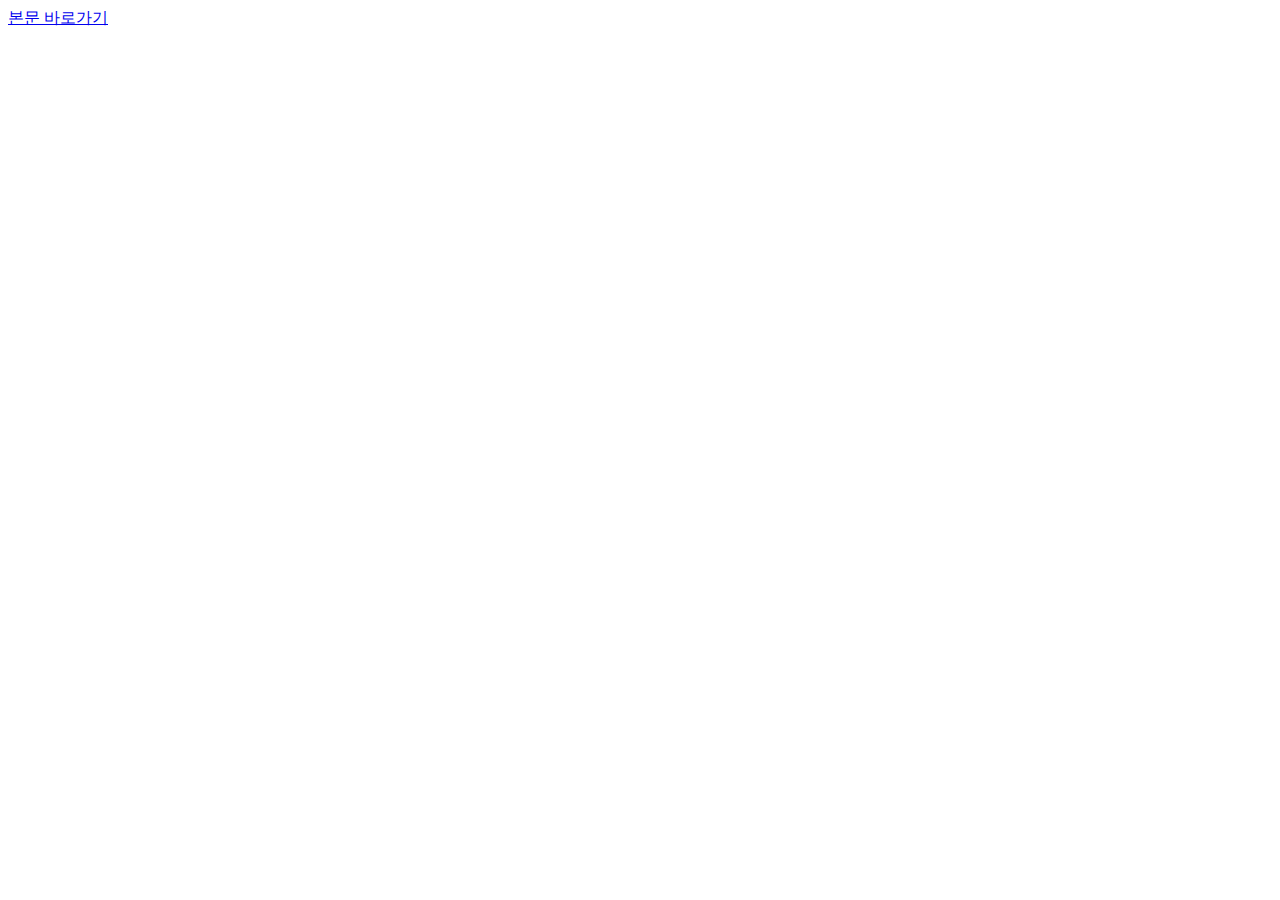
==== @html/pages/index.html @ 373b960c "파일 위치 변경" ====
<!DOCTYPE HTML>
<html lang="ko">
<head>
<meta http-equiv="Content-Type" content="text/html; charset=utf-8">
<meta http-equiv="X-UA-Compatible" content="IE=edge">
<title>Untitled Document</title>
<link rel="stylesheet" type="text/css" href="../../css/base.css">
<link rel="stylesheet" type="text/css" href="../../css/layout.css">
<link rel="stylesheet" type="text/css" href="../../css/common.css">
<link rel="stylesheet" type="text/css" href="../../css/main.css">
<script type="text/javascript" src="../../js/jquery-1.12.2.min.js"></script>
<script type="text/javascript" src="../../js/jquery.bxslider.js"></script>
<script type="text/javascript" src="../../js/common.js"></script>
</head>

<body>
<div id="wrap">
	<!-- Header -->
	<div id="accessibility"><a href="#content">본문 바로가기</a></div>
	<div id="header"></div>
	<!-- // Header -->
	<!-- Container -->
	<div id="container">
		<div id="content" class="main_wrap"></div>
	</div>
	<!-- //Container -->
	<!-- Footer -->
	<div id="footer"></div>
	<!-- //Footer -->
</div>
</body>
</html>
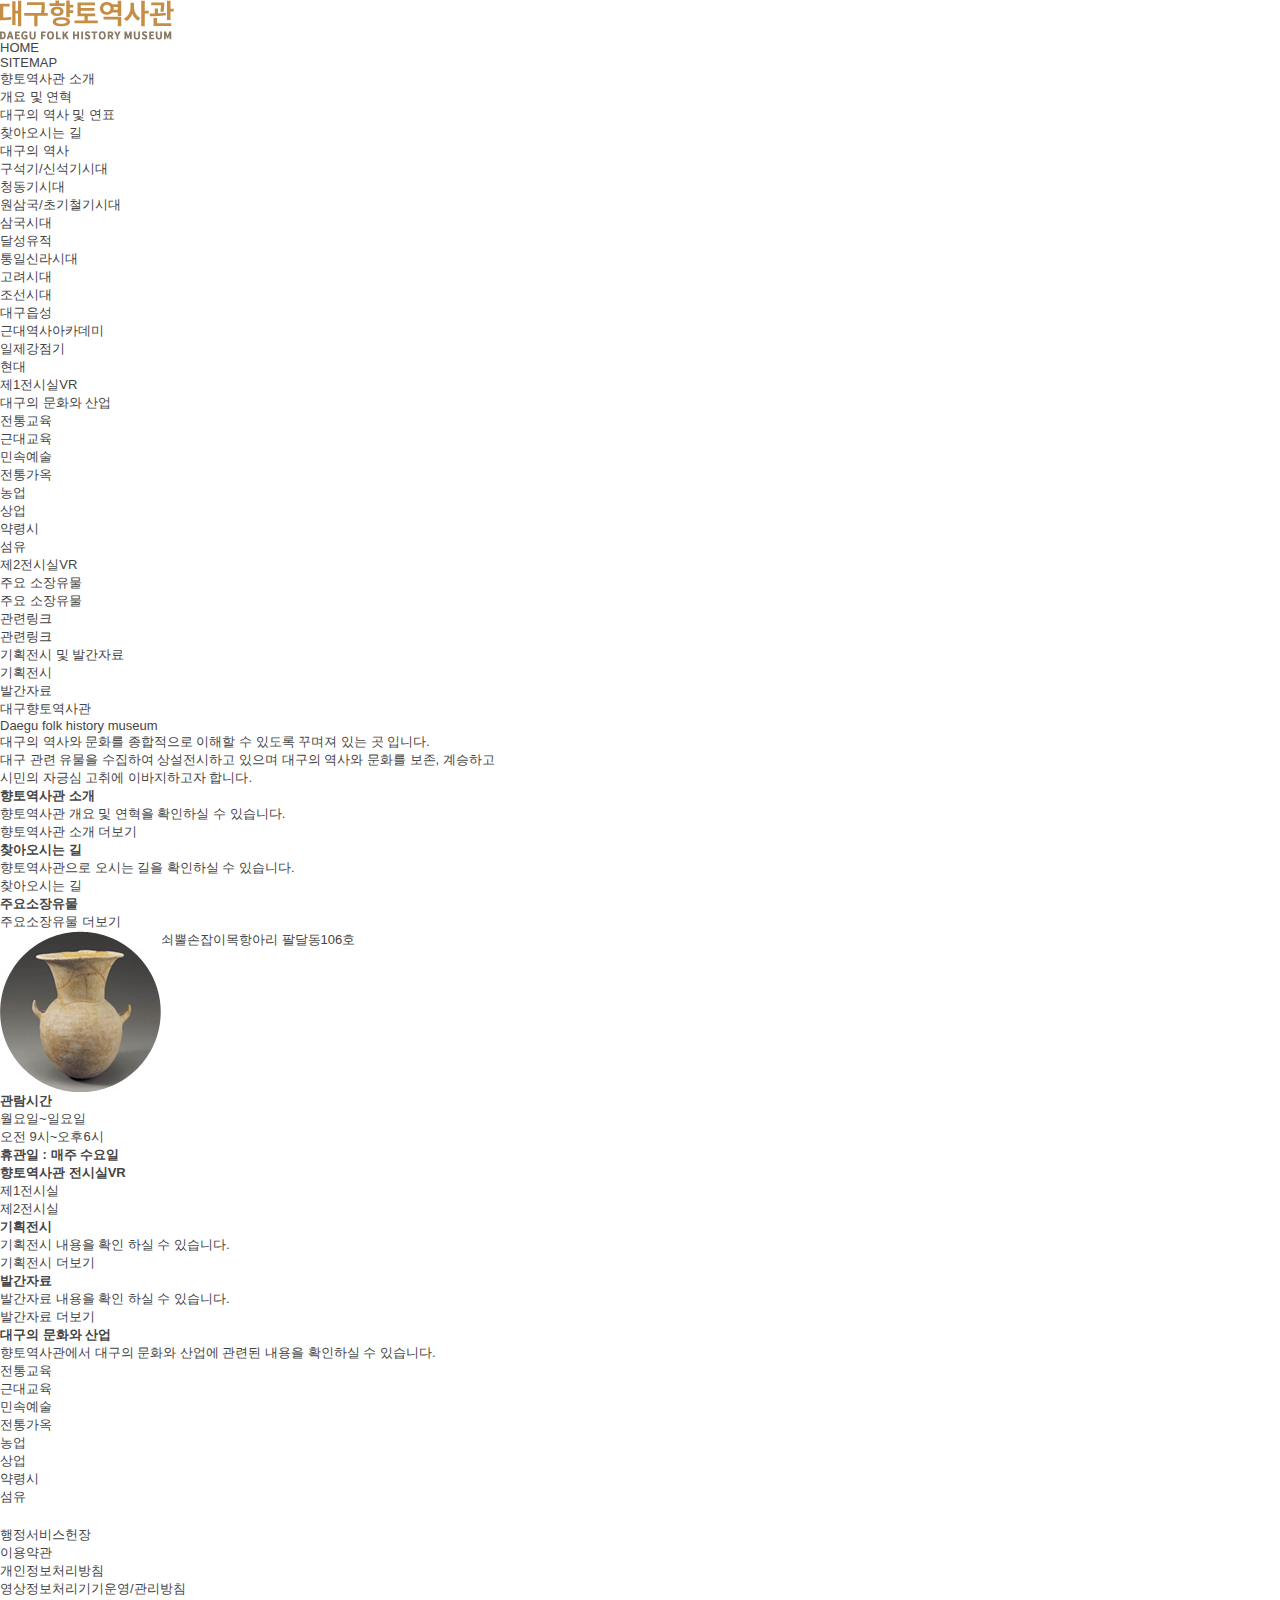
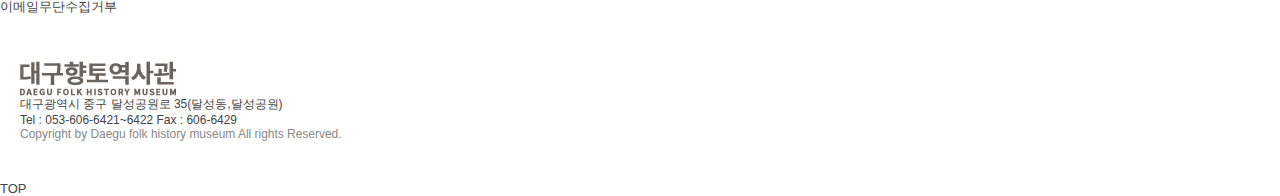
==== commit 7bdc5747: "문서타입 xhtml로 변경 메인,서브 Markup" ====
--- a/@html/pages/index.html
+++ b/@html/pages/index.html
@@ -1,32 +1,209 @@
-<!DOCTYPE HTML>
-<html lang="ko">
+<!DOCTYPE html PUBLIC "-//W3C//DTD XHTML 1.0 Transitional//EN" "http://www.w3.org/TR/xhtml1/DTD/xhtml1-transitional.dtd">
+<html xmlns="http://www.w3.org/1999/xhtml" xml:lang="ko" lang="ko">
 <head>
-<meta http-equiv="Content-Type" content="text/html; charset=utf-8">
-<meta http-equiv="X-UA-Compatible" content="IE=edge">
-<title>Untitled Document</title>
-<link rel="stylesheet" type="text/css" href="../../css/base.css">
-<link rel="stylesheet" type="text/css" href="../../css/layout.css">
-<link rel="stylesheet" type="text/css" href="../../css/common.css">
-<link rel="stylesheet" type="text/css" href="../../css/main.css">
-<script type="text/javascript" src="../../js/jquery-1.12.2.min.js"></script>
-<script type="text/javascript" src="../../js/jquery.bxslider.js"></script>
-<script type="text/javascript" src="../../js/common.js"></script>
+<meta http-equiv="Content-Type" content="text/html; charset=utf-8" />
+<meta http-equiv="X-UA-Compatible" content="IE=edge" />
+<title>대구향토역사관</title>
+<link rel="stylesheet" type="text/css" href="../css/base.css" />
+<link rel="stylesheet" type="text/css" href="../css/layout.css" />
+<link rel="stylesheet" type="text/css" href="../css/common.css" />
+<link rel="stylesheet" type="text/css" href="../css/main.css" />
+<script type="text/javascript" src="../js/jquery-1.12.2.min.js"></script>
+<script type="text/javascript" src="../js/jquery.bxslider.js"></script>
+<script type="text/javascript" src="../js/common.js"></script>
+<!--[if lt IE 9]>
+<script type="text/javascript" src="../js/html5.js"></script>
+<script type="text/javascript" src="../js/css3-mediaqueries.js"></script>
+<![endif]-->
 </head>
 
 <body>
-<div id="wrap">
+<div id="wrap"> 
 	<!-- Header -->
 	<div id="accessibility"><a href="#content">본문 바로가기</a></div>
-	<div id="header"></div>
-	<!-- // Header -->
+	<div id="header">
+		<div class="logo"><a href="#"><img src="../images/header/logo.png" alt="대구향토역사관 DAEGU FOLK HISTORY MUSEUM" /></a></div>
+		<ul class="top_area">
+			<li><a href="#">HOME</a></li>
+			<li><a href="#">SITEMAP</a></li>
+		</ul>
+		<div class="gnb_area">
+			<ul id="gnb">
+				<li><a href="#">향토역사관 소개</a>
+					<div>
+						<ul>
+							<li><a href="">개요 및 연혁</a></li>
+							<li><a href="">대구의 역사 및 연표</a></li>
+							<li><a href="">찾아오시는 길</a></li>
+						</ul>
+					</div>
+				</li>
+				<li><a href="#">대구의 역사</a>
+					<div>
+						<ul>
+							<li><a href="#"></a></li>
+							<li><a href="">구석기/신석기시대</a></li>
+							<li><a href="">청동기시대</a></li>
+							<li><a href="">원삼국/초기철기시대</a></li>
+							<li><a href="">삼국시대</a></li>
+							<li><a href="">달성유적</a></li>
+							<li><a href="">통일신라시대</a></li>
+							<li><a href="">고려시대</a></li>
+							<li><a href="">조선시대</a></li>
+							<li><a href="">대구읍성</a></li>
+							<li><a href="">근대역사아카데미</a></li>
+							<li><a href="">일제강점기</a></li>
+							<li><a href="">현대</a></li>
+							<li><a href="">제1전시실VR</a></li>
+						</ul>
+					</div>
+				</li>
+				<li><a href="#">대구의 문화와 산업</a>
+					<div>
+						<ul>
+							<li><a href="#"></a></li>
+							<li><a href="">전통교육</a></li>
+							<li><a href="">근대교육</a></li>
+							<li><a href="">민속예술</a></li>
+							<li><a href="">전통가옥</a></li>
+							<li><a href="">농업</a></li>
+							<li><a href="">상업</a></li>
+							<li><a href="">약령시</a></li>
+							<li><a href="">섬유</a></li>
+							<li><a href="">제2전시실VR</a></li>
+						</ul>
+					</div>
+				</li>
+				<li><a href="#">주요 소장유물</a>
+					<div>
+						<ul>
+							<li><a href="#">주요 소장유물</a></li>
+						</ul>
+					</div>
+				</li>
+				<li><a href="#">관련링크</a>
+					<div>
+						<ul>
+							<li><a href="#">관련링크</a></li>
+						</ul>
+					</div>
+				</li>
+				<li><a href="#">기획전시 및 발간자료</a>
+					<div>
+						<ul>
+							<li><a href="#">기획전시</a></li>
+							<li><a href="">발간자료</a></li>
+						</ul>
+					</div>
+				</li>
+			</ul>
+		</div>
+	</div>
+	<!-- // Header --> 
 	<!-- Container -->
 	<div id="container">
-		<div id="content" class="main_wrap"></div>
+		<div id="content" class="main_wrap">
+			<div class="main_top">
+				<div class="tit">
+					<p><span>대구향토역사관</span></p>
+					<p>Daegu folk history museum</p>
+				</div>
+				<p class="txt">대구의 역사와 문화를 종합적으로 이해할 수 있도록 꾸며져 있는 곳 입니다.<br />대구 관련 유물을 수집하여 상설전시하고 있으며 대구의 역사와 문화를 보존, 계승하고<br />
+시민의 자긍심 고취에 이바지하고자 합니다.</p>
+			</div>
+			<div class="section01">
+				<div class="colgroup01">
+					<div class="intro_area">
+						<h2>향토역사관 소개</h2>
+						<p>향토역사관 개요 및 연혁을 확인하실 수 있습니다.</p>
+						<p class="more"><a href="#">향토역사관 소개 더보기</a></p>
+					</div>
+					<div class="map_area">
+						<h2>찾아오시는 길</h2>
+						<p>향토역사관으로 오시는 길을 확인하실 수 있습니다.</p>
+						<p class="more"><a href="#">찾아오시는 길</a></p>
+					</div>
+				</div>
+				<div class="collection_area">
+					<h2>주요소장유물</h2>
+					<p class="more"><a href="#">주요소장유물 더보기</a></p>
+					<div class="collectionzone">
+						<div class="lst">
+							<div><a href="#"><span class="img"><img src="../images/main/img_collection01.jpg" alt="" /></span><span class="tit">쇠뿔손잡이목항아리 팔달동106호</span></a></div>
+						</div>
+					</div>
+				</div>
+				<div class="open_area">
+					<div class="bx">
+						<div class="inr">
+							<h2>관람시간</h2>
+							<ul>
+								<li>월요일~일요일</li>
+								<li>오전 9시~오후6시</li>
+								<li><strong>휴관일 : 매주 수요일</strong></li>
+							</ul>
+						</div>
+					</div>
+				</div>
+			</div>
+			<div class="section02">
+				<div class="vr_area">
+					<h2><span>향토역사관</span> <span>전시실VR</span></h2>
+					<ul class="lst">
+						<li><a href="#">제1전시실</a></li>
+						<li><a href="#">제2전시실</a></li>
+					</ul>
+				</div>
+				<div class="exh_area">
+					<h2>기획전시</h2>
+					<p>기획전시 내용을 확인 하실 수 있습니다.</p>
+					<p class="more"><a href="#">기획전시 더보기</a></p>
+				</div>
+				<div class="exh_area">
+					<h2>발간자료</h2>
+					<p>발간자료 내용을 확인 하실 수 있습니다.</p>
+					<p class="more"><a href="#">발간자료 더보기</a></p>
+				</div>
+			</div>
+			<div class="section03 indus_area">
+				<h2 class="tit">대구의 문화와 산업</h2>
+				<p class="txt">향토역사관에서 대구의 문화와 산업에 관련된 내용을 확인하실 수 있습니다.</p>
+				<ul class="lst">
+					<li><a href="#">전통교육</a></li>
+					<li><a href="#">근대교육</a></li>
+					<li><a href="#">민속예술</a></li>
+					<li><a href="#">전통가옥</a></li>
+					<li><a href="#">농업</a></li>
+					<li><a href="#">상업</a></li>
+					<li><a href="#">약령시</a></li>
+					<li><a href="#">섬유</a></li>
+				</ul>
+			</div>
+		</div>
 	</div>
-	<!-- //Container -->
+	<!-- //Container --> 
 	<!-- Footer -->
-	<div id="footer"></div>
-	<!-- //Footer -->
+	<div id="footer">
+		<div class="nav_f">
+			<ul>
+				<li><a href="#">행정서비스헌장</a></li>
+				<li><a href="#">이용약관</a></li>
+				<li><a href="#">개인정보처리방침</a></li>
+				<li><a href="#">영상정보처리기기운영/관리방침</a></li>
+				<li><a href="#">이메일무단수집거부</a></li>
+			</ul>
+		</div>
+		<div class="inr">
+			<div class="logo"><img src="../images/footer/logo.png" alt="대구향토역사관 DAEGU FOLK HISTORY MUSEUM" /></div>
+			<div class="address">
+				<p>대구광역시 중구 달성공원로 35(달성동,달성공원)</p>
+				<p>Tel : 053-606-6421~6422 Fax : 606-6429</p>
+			</div>
+			<p class="copy">Copyright by Daegu folk history museum All rights Reserved.</p>
+		</div>
+		<div class="go_top"><a href="#top"><span>TOP</span></a></div>
+	</div>
+	<!-- //Footer --> 
 </div>
 </body>
 </html>
--- a/@html/css/base.css
+++ b/@html/css/base.css
@@ -0,0 +1,41 @@
+@charset "utf-8";
+@import url(nanumgothic.css);
+/* Base Style - IEETU Web Standardization Team 2016-05-01 */
+
+/* reset */
+body,p,div,span,h1,h2,h3,h4,h5,h6,ul,ol,li,dl,dt,dd,table,th,td,form,fieldset,legend,input,textarea,button,select{margin:0; padding:0;}
+body,input,textarea,button,select{font-family:/*'Nanum Gothic',*/ '나눔고딕', '맑은 고딕', '돋움', Dotum, '굴림', Gulim, Sans-serif; color:#444;}
+body{font-size:0.813em;}
+h1,h2,h3,h4,h5,h6,input,textarea,button,select,table{font-size:1em;}
+img, fieldset, button{border:0;}
+textarea{overflow:auto;}
+input[type=submit],
+input[type=button],
+button{cursor:pointer;}
+img{vertical-align:top;}
+address, em{font-style:normal;}
+pre{white-space:pre-wrap;}
+table{border-spacing:0; border-collapse:collapse;}
+table,th,td{border:none;}
+caption{overflow:hidden; line-height:0; text-indent:-2000em;}
+legend, .hidden{overflow:hidden; position:absolute; top:0; left:-2000em; line-height:0;}
+
+/* HTML5 display-role reset for older browsers */
+article, aside, details, figcaption, figure, footer, header, hgroup, menu, nav, section {display:block;}
+
+/* 링크 기본값 */
+a:link{text-decoration:none; color:#444;}
+a:visited{text-decoration:none; color:#444;}
+a:hover{text-decoration:none; color:#444;}
+a:active{text-decoration:none;}
+a:focus{text-decoration:none;}
+
+/* 리스트 스타일 제거 */
+ul,ol,li{list-style:none;}
+
+/* Skip Navigation */
+#accessibility a {display:block; position:absolute; top:-40px; left:0; z-index:10; width:100%; height:25px; line-height:25px; text-align:center; font-weight:bold; transition:0.3s; -webkit-transition:0.3s; -moz-transition:0.3s; -o-transition:0.3s;}
+#accessibility a:hover {top: 0px; z-index:1000; padding:10px 0; background:#4764ce; color:#fff;}
+#accessibility a:active {top: 0px; z-index:1000; padding:10px 0; background:#4764ce; color:#fff;}
+#accessibility a:focus {top: 0px; z-index:1000; padding:10px 0; background:#4764ce; color:#fff;}
+a#content {margin:0; padding:0; font-size:0; line-height:0;}
--- a/@html/css/layout.css
+++ b/@html/css/layout.css
@@ -0,0 +1,147 @@
+@charset "utf-8";
+/* Layout CSS Document */
+/* 스프라이트 이미지 */
+.sprh_com,
+.header_top .lang_area button:after,
+.location_wrap .nav>li:after,
+.location_wrap .nav>li:first-child>a:after{display:inline-block; overflow:hidden; background:url(../images/common/sp_com.png) no-repeat 0 0; vertical-align:middle; text-indent:-9999em;}
+/*** Mobile ~ 639px ***/
+#wrap{min-width:320px;}
+#wrap.fixed{}
+/* Header */
+#header{}
+.header_top{position:relative; z-index:100; box-sizing:border-box; height:51px; background-color:#3173bb; background-image:-webkit-linear-gradient(#478edc, #3173bc 47px, #2a65ae 47px); background-image:linear-gradient(#478edc, #3173bc 47px, #2a65ae 47px);}
+.header_top .inr{height:100%;}
+/* 모바일 탑 */
+.header_top .wholeview{position:absolute; top:0; left:0;}
+.header_top .btn_open,
+.header_top .btn_srch{position:absolute; top:0; width:51px; height:51px; background:none;}
+.header_top .btn_open{left:0; border-right:1px solid #2a65ae;}
+.header_top .btn_open span,
+.header_top .btn_open:before,
+.header_top .btn_open:after{display:inline-block; position:absolute; top:50%; left:50%; overflow:hidden; width:20px; height:4px; margin-top:-2px; margin-left:-10px; background:#fff; vertical-align:top; text-indent:-9999em; transition:all 0.3s;}
+.header_top .btn_open:before,
+.header_top .btn_open:after{content:''; position:absolute; -webkit-transform-origin:50% 50%; transform-origin:50% 50%;}
+.header_top .btn_open:before{margin-top:-9px;}
+.header_top .btn_open:after{margin-top:5px;}
+.header_top .wholeview.open .btn_open span{opacity:0;}
+.header_top .wholeview.open .btn_open:before{-webkit-transform:translateY(7px) rotate(45deg); transform:translateY(7px) rotate(45deg);}
+.header_top .wholeview.open .btn_open:after{-webkit-transform:translateY(-7px) rotate(-45deg); transform:translateY(-7px) rotate(-45deg);}
+/* 전체메뉴 Toggle */
+.header_top .wholeview.open{width:100%;}
+.header_top .wholeview .wv_wrap{display:none; position:absolute; top:51px; left:0; z-index:100; box-sizing:border-box; width:100%; padding:10px; background:#eff2f7;}
+.header_top .wholeview.open .wv_wrap{display:block;}
+/* 1차 */
+#header .nav_wholeview>ul{}
+#header .nav_wholeview>ul>li{margin:0 0 10px; border:1px solid #3e83cf; background:#fff;}
+#header .nav_wholeview>ul>li a{display:block;}
+#header .nav_wholeview>ul>li>a{padding:8px 0 9px 15px; background:#3e83cf; font-weight:600; font-size:1.46em; line-height:1.2; color:#fff;}
+/* 2차 */
+#header .nav_wholeview>ul>li>div{}
+#header .nav_wholeview>ul>li>div>ul{}
+#header .nav_wholeview>ul>li>div>ul>li{border-top:1px solid #dadada;}
+#header .nav_wholeview>ul>li>div>ul>li>a{padding:11px 0 11px 15px; font-weight:600; font-size:1.15em;}
+/* 3차 */
+#header .nav_wholeview>ul>li>div>ul>li>ul{}
+#header .nav_wholeview>ul>li>div>ul>li>ul>li{border-top:1px solid #dadada;}
+#header .nav_wholeview>ul>li>div>ul>li>ul>li>a{padding:11px 0 11px 30px;}
+
+.header_top .btn_srch{right:0; border-left:1px solid #1e5796;}
+.header_top .btn_srch span{position:absolute; top:50%; left:50%; overflow:hidden; width:23px; height:25px; margin:-13px 0 0 -12px; background-position:-40px -100px; vertical-align:top; text-indent:-999em;}
+.header_top .util_left{display:none;}
+
+.header_top .util_right{margin:0 64px; padding:9px;}
+.header_top .login_area{overflow:hidden; border-radius:4px;}
+.header_top .login_area:after{content:''; display:block; clear:both;}
+.header_top .login_area li{float:left; width:50%;}
+.header_top .login_area li a{display:block; height:30px; margin-left:-1px; border-left:1px solid #397cc6; background-color:#fff; font-weight:600; line-height:30px; color:#2a65ae; text-align:center;}
+.header_top .login_area .sitemap{display:none;}
+
+.header_top .lang_group{position:absolute; top:51px; left:0; width:100%; height:33px; border-bottom:1px solid #ddd;}
+.header_top .lang_area{float:left; position:relative; height:33px; border-right:1px solid #ddd;}
+.header_top .lang_area button{height:100%; padding:0 25px 0 10px; background-color:#fff; font-weight:600; letter-spacing:-1px; color:#2a65ae;}
+.header_top .lang_area button:after{content:''; position:absolute; top:50%; right:10px; width:11px; height:8px; margin-top:-3px; background-position:0 -140px;}
+.header_top .lang_area .lst{display:none; position:absolute; top:33px; left:0; width:100%;}
+.header_top .sns_area{float:right;}
+.header_top .sns_area li{float:left; border-left:1px solid #ddd;}
+.header_top .sns_area li .sprh_com{width:35px; height:33px;}
+.header_top .sns_area li.blog .sprh_com{background-position:0 -50px;}
+.header_top .sns_area li.facebook .sprh_com{background-position:-50px -50px;}
+.header_top .sns_area li.youtube .sprh_com{background-position:-100px -50px;}
+
+.header_mid .logo{margin:34px 0 0; padding:10px 0 23px; text-align:center;}
+.header_mid .srch_area{display:none;}
+.gnb_wrap{display:none;}
+
+/* Container */
+#container{}
+.sub_visual{display:none;}
+
+.location_wrap{position:relative; border-top:1px solid #ddd; border-bottom:1px solid #ddd;}
+.location_wrap .tit{position:absolute; top:0; left:0; padding:12px 0 0 5px; font-weight:600; font-size:1.46em; line-height:1.2; letter-spacing:-1px;}
+.location_wrap .inr{min-height:45px;}
+.location_wrap .inr:after{content:''; display:block; clear:both;}
+.location_wrap .nav{display:none;}
+.location_wrap .sns_area{float:right; margin:0 10px 0 0;}
+.location_wrap .sns_area>li{float:left; margin:5px 0 0 7px;}
+.location_wrap .sns_area>li:first-child{margin-left:0;}
+.location_wrap .sns_area>li.print{display:none;}
+.location_wrap .sns_area>li .sprh_com{width:35px; height:35px;}
+.location_wrap .sns_area>li.facebook .sprh_com{background-position:0 0;}
+.location_wrap .sns_area>li.kakaostory .sprh_com{background-position:-50px 0;}
+.location_wrap .sns_area>li.twitter .sprh_com{background-position:-100px 0;}
+.location_wrap .sns_area>li.print .sprh_com{background-position:-150px 0;}
+
+/* Content */
+.cont_wrap{}
+/* Cont Head */
+.cont_head {}
+/* 컨텐츠 타이틀 */
+
+/* 현재위치 */
+
+/* Cont Body */
+.cont_body{padding:20px; line-height:1.6;}
+
+/* Cont Foot */
+.cont_foot{}
+.cont_manager{padding:20px 0; border-top:1px solid #ddd;}
+.cont_manager:after{content:''; display:block; clear:both;}
+.cont_manager dl{text-align:center; letter-spacing:-1px;}
+.cont_manager dl.update{margin:10px 0 0;}
+.cont_manager dt,
+.cont_manager dd{display:inline-block;}
+.cont_manager dt{font-weight:600;}
+.cont_manager dd span{display:inline-block; position:relative; padding:0 5px;}
+.cont_manager dd span:before{content:''; display:inline-block; position:absolute; top:3px; left:0; width:1px; height:10px; background:#ddd;}
+.cont_manager dd span:first-child:before{display:none;}
+.cont_rating{padding:40px 10px; border-top:1px solid #dadada; border-bottom:1px solid #dadada; background:url(../images/common/bg_cont_rating.png) repeat 0 0;}
+.cont_rating h2{margin:0 0 15px; font-weight:600; font-size:1.15em; text-align:center; letter-spacing:-1px;}
+.cont_rating .inp_area{position:relative; padding:15px 85px 10px 20px; border:1px solid #dadada; background:#fff;}
+.cont_rating .inp_area .btn_rate{position:absolute; top:-1px; right:-1px; bottom:-1px; width:73px; border:0; background:#0674c9; color:#fff;}
+.cont_rating .inp_group{display:inline-block; margin:0 10px 5px 0;}
+.cont_rating .inp_group label{margin-left:-4px;}
+
+/* Footer */
+#footer .inr{position:relative; box-sizing:border-box; max-width:1260px; margin:0 auto; padding:30px 10px 40px;}
+#footer .logo{margin:5px 0 0;}
+#footer .footer_cen{line-height:1.5;}
+#footer .nav_f{margin:20px 0 10px;}
+#footer .nav_f:after{content:''; display:block; clear:both;}
+#footer .nav_f>li{float:left; margin:0 8px 3px 0;}
+#footer .nav_f>li>a{display:block; position:relative; padding:0 8px 0 0; letter-spacing:-1px;}
+#footer .nav_f>li>a:after{content:''; display:inline-block; position:absolute; top:5px; right:0; width:1px; height:10px; background:#ddd;}
+#footer .nav_f>li:last-child>a:after{display:none;}
+#footer .address,
+#footer .copy{font-size:0.92em;}
+#footer .copy{color:#888;}
+#footer .site_related{display:none; position:absolute; top:40px; right:10px;}
+#footer .site_related button{box-sizing:border-box; width:190px; height:31px; padding:0 0 0 10px; border:1px solid #ddd; background-color:#fff; font-weight:600; text-align:left;}
+#footer .site_related .btn_open:after,
+#footer .site_related .btn_open span:before,
+#footer .site_related .btn_open span:after{content:''; display:inline-block; position:absolute;}
+#footer .site_related .btn_open:after{top:3px; right:6px; width:23px; height:23px; border:1px solid #ddd; border-radius:50%; background:#fff;}
+#footer .site_related .btn_open span:before{z-index:10; top:50%; right:17px; width:2px; height:10px; margin-top:-5px; background:#333;}
+#footer .site_related .btn_open span:after{z-index:10; top:50%; right:13px; width:10px; height:2px; margin-top:-1px; background:#333;}
+#footer .site_related .lst{display:none; position:absolute; top:30px; left:0; right:0; overflow:auto; max-height:100px; border:1px solid #ddd; background:#fff;}
+#footer .site_related .lst li a{display:block; padding:3px 10px; line-height:1.5;}
--- a/@html/css/common.css
+++ b/@html/css/common.css
@@ -0,0 +1,155 @@
+﻿@charset "utf-8";
+
+/* Common CSS Document */
+/* Text Align */
+.tal{text-align:left !important;}
+.tac{text-align:center !important;}
+.tar{text-align:right !important;}
+.valm{vertical-align:middle !important;}
+.valt{vertical-align:top !important;}
+
+/* Form Control */
+input,
+select,
+textarea,
+label{display:inline-block; width:auto; vertical-align:middle; line-height:1.4;}
+input[type=text],
+input[type=password],
+select,
+textarea{box-sizing:border-box; padding:7px 8px; border:1px solid #ddd; border-radius:3px; background:#fff; box-shadow:inset 0 1px 2px rgba(0,0,0,0.075); vertical-align:middle;}
+input[type=text],
+input[type=password],
+select{height:34px;}
+select::-ms-expand {background-color: transparent; border: 0;}
+input[type=file]{font-size:1.08em;}
+input[type=checkbox],
+input[type=radio]{width:13px; height:13px; margin:2px 3px 1px 0;}
+
+/* Button Common */
+.button,
+.button *{position:relative; display:inline-block; display:-moz-inline-stack; box-sizing:border-box; overflow:visible; margin:0; padding:0; text-decoration:none !important; border:1px solid transparent; border-radius:3px; font-size:14px; line-height:1.43; white-space:nowrap; text-align:center; vertical-align:middle; cursor:pointer;}
+.button img{vertical-align:middle;}
+/* Button Size - default / small / large */
+.button{padding:6px 12px;}
+.button.xs{padding:2px 10px; font-size:0.923em; line-height:1.5;}
+.button.sm{padding:5px 10px; font-size:1em; line-height:1.5;}
+.button.lg{padding:10px 15px; font-weight:600; font-size:1.385em; line-height:1.34;}
+/* Button Color */
+.button{border-color:#ccc; background-color:#fff; color:#333 !important;}
+.button.darkgray{border-color:#333; background-color:#4d4e53; color:#fff !important;}
+.button.red{border-color:#ac2925; background-color:#c9302c; color:#fff !important;}
+.button.green{border-color:#367D1C; background-color:#398439; color:#fff !important;}
+.button.blue{border-color:#2e6da4; background-color:#337ab7; color:#fff !important;}
+/* Button Active */
+.button:hover{background-color:#efefef;}
+.button.darkgray:hover{background-color:#37383A;}
+.button.red:hover{border-color:#d43f3a; background-color:#d9534f;}
+.button.green:hover{border-color:#4cae4c; background-color:#5cb85c;}
+.button.blue:hover{background-color:#265F92;}
+/* Button Strong */
+.button.strong{font-weight:bold !important;}
+/* Button Block */
+.button.block{display:block; width:100%;}
+
+/* Paging */
+.pagination{margin:20px 0; text-align:center; line-height:normal;}
+.pagination a,
+.pagination strong{display:inline-block; width:26px; height:24px; margin:0 -2px 0 -3px; border:1px solid #ddd; background:#fff; font-size:11px; font-weight:bold; font-family:Tahoma, sans-serif; color:#777; line-height:24px; text-decoration:none; vertical-align:middle;}
+.pagination strong{position:relative; z-index:10; border-color:#226e98; background:#057ac3; color:#fff;}
+.pagination .page_prev,
+.pagination .page_prevend,
+.pagination .page_next,
+.pagination .page_nextend{width:auto; padding:0 10px;}
+
+/* Table */
+/* Table Type */
+table.fixed{table-layout:fixed;}
+/* 반응형 테이블 */
+.tbl_rsp{overflow:auto;}
+/* 상단,좌측 제목 */
+.tbl01{width:100%; margin-bottom:10px;}
+.tbl01 th,
+.tbl01 td{padding:10px 7px; border:1px solid #d6d6d6; word-break:keep-all;}
+.tbl01 thead th{border-bottom:1px solid #848484; background:#f3f8fc; font-weight:bold; text-align:center;}
+.tbl01 thead tr:first-child th{border-top:2px solid #0179b8;}
+.tbl01 tbody th{background:#fafafa; font-weight:bold; text-align:center;}
+.tbl01 td{}
+/* 좌측 제목 */
+.tbl02{width:100%; margin-bottom:10px; border-top:2px solid #0179b8;}
+.tbl02 th,
+.tbl02 td{padding:10px 7px; border:1px solid #d6d6d6; word-break:keep-all;}
+.tbl02 tbody th{background:#f3f8fc; font-weight:bold; text-align:center;}
+.tbl02 td{}
+
+/* Content Title */
+.conTit1{margin:1em 0; padding-left:23px; font-weight:600; font-size:1.33em; line-height:1.4;}
+.conTit1:before{content:''; display:inline-block; width:8px; height:8px; margin:-2px 6px 0 -23px; border:4px solid #2173d6; border-radius:50%; vertical-align:middle;}
+.conTit2{margin:1em 0; padding-left:15px; font-weight:600; font-size:1.17em; line-height:1.3;}
+.conTit2:before{content:''; display:inline-block; width:5px; height:5px; margin:-2px 6px 0 -15px; border:2px solid #2173d6; vertical-align:middle;}
+.conTit1:first-child,
+.conTit2:first-child{margin-top:0;}
+/* Content List */
+.conLst1{margin-bottom:1em;}
+.conLst1>li{padding:0 0 4px 13px; line-height:1.6;}
+.conLst1>li:before{content:''; display:inline-block; width:7px; height:3px; margin:-2px 6px 0 -13px; background-color:#2173d6;  vertical-align:middle;}
+.conLst1>li ul{margin-top:5px;}
+.conLst1>li li{padding-bottom:4px;}
+.conLst2{margin-bottom:1em;}
+.conLst2>li{padding:0 0 4px 10px; font-size:0.9em; line-height:1.6;}
+.conLst2>li:before{content:''; display:inline-block; width:4px; height:4px; margin:-2px 6px 0 -10px; background-color:#2173d6;  vertical-align:middle;}
+.conLst2>li ul{margin-top:5px;}
+.conLst2>li li{padding-bottom:4px;}
+.conLst3{margin-bottom:1em;}
+.conLst3>li{padding:0 0 4px 11px; line-height:1.6;}
+.conLst3>li:before{content:''; display:inline-block; width:4px; height:1px; margin:-2px 6px 0 -10px; background-color:#2173d6;  vertical-align:middle;}
+.conLst3>li ul{margin-top:5px;}
+.conLst3>li li{padding-bottom:4px;}
+/* Content Box */
+.conBox{margin-bottom:2em;}
+.conBox p{margin-bottom:0.5em;}
+.conTit1 + .conBox,
+.conTit1 + .conLst2,
+.conTit1 + .conLst3,
+.conTit1 + .conLst4,
+.conTit1 + .conLst5{margin-left:18px; margin-bottom:30px;}
+.conTit2 + .conBox,
+.conTit2 + .conLst3,
+.conTit2 + .conLst4,
+.conTit2 + .conLst5{margin-left:16px; margin-bottom:15px;}
+.conTit3 + .conBox,
+.conTit3 + .conLst4,
+.conTit3 + .conLst5{margin-left:11px; margin-bottom:15px;}
+/* 들여쓰기 */
+.conTitIdt {padding:0 0 4px 1.5em !important; text-indent:-1.5em; background:none !important;}
+.conLstIdt>li {padding:0 0 4px 1.5em !important; text-indent:-1.5em; background:none !important;}
+.conLstIdt>li div, 
+.conLstIdt>li p, 
+.conLstIdt>li dl, 
+.conLstIdt>li ul {text-indent:0;}
+
+/* Line Box */
+.lineBox{margin-bottom:20px; padding:15px; border:1px solid #d9dde0;}
+
+/* 탭메뉴 */
+.tab_mn1{}
+.tab_mn1 ul{overflow:hidden; margin:0 -5px 30px;}
+.tab_mn1 ul li{float:left; width:180px; margin:0 5px 10px;}
+.tab_mn1 ul li a{display:block; position:relative; height:33px; padding:0 10px; border:1px solid #c8c8c8; background:#f9f9f9; background:linear-gradient(to bottom, #fff, #f0f0f0); font-weight:bold; line-height:33px; white-space:nowrap;}
+.tab_mn1 ul li a.on{background:#fff; color:#0579c4;}
+.tab_mn1 ul li a.on:before{content:''; display:block; position:absolute; top:-1px; left:-1px; right:-1px; height:2px; background:#0579c2;}
+.tab_mn1_v2{}
+.tab_mn1_v2 ul{overflow:hidden; margin:0 -5px 30px;}
+.tab_mn1_v2 ul li{float:left; width:85px; margin:0 5px 10px;}
+.tab_mn1_v2 ul li a{display:block; position:relative; height:33px; padding:0 10px; border:1px solid #c8c8c8; background:#f9f9f9; background:linear-gradient(to bottom, #fff, #f0f0f0); font-weight:bold; line-height:33px; text-align:center; white-space:nowrap;}
+.tab_mn1_v2 ul li a.on{background:#fff; color:#0579c4;}
+.tab_mn1_v2 ul li a.on:before{content:''; display:block; position:absolute; top:-1px; left:-1px; right:-1px; height:2px; background:#0579c2;}
+
+
+
+
+
+
+
+
+
+
--- a/@html/css/main.css
+++ b/@html/css/main.css
@@ -0,0 +1,4 @@
+@charset "utf-8";
+
+/* Main CSS Document */
+
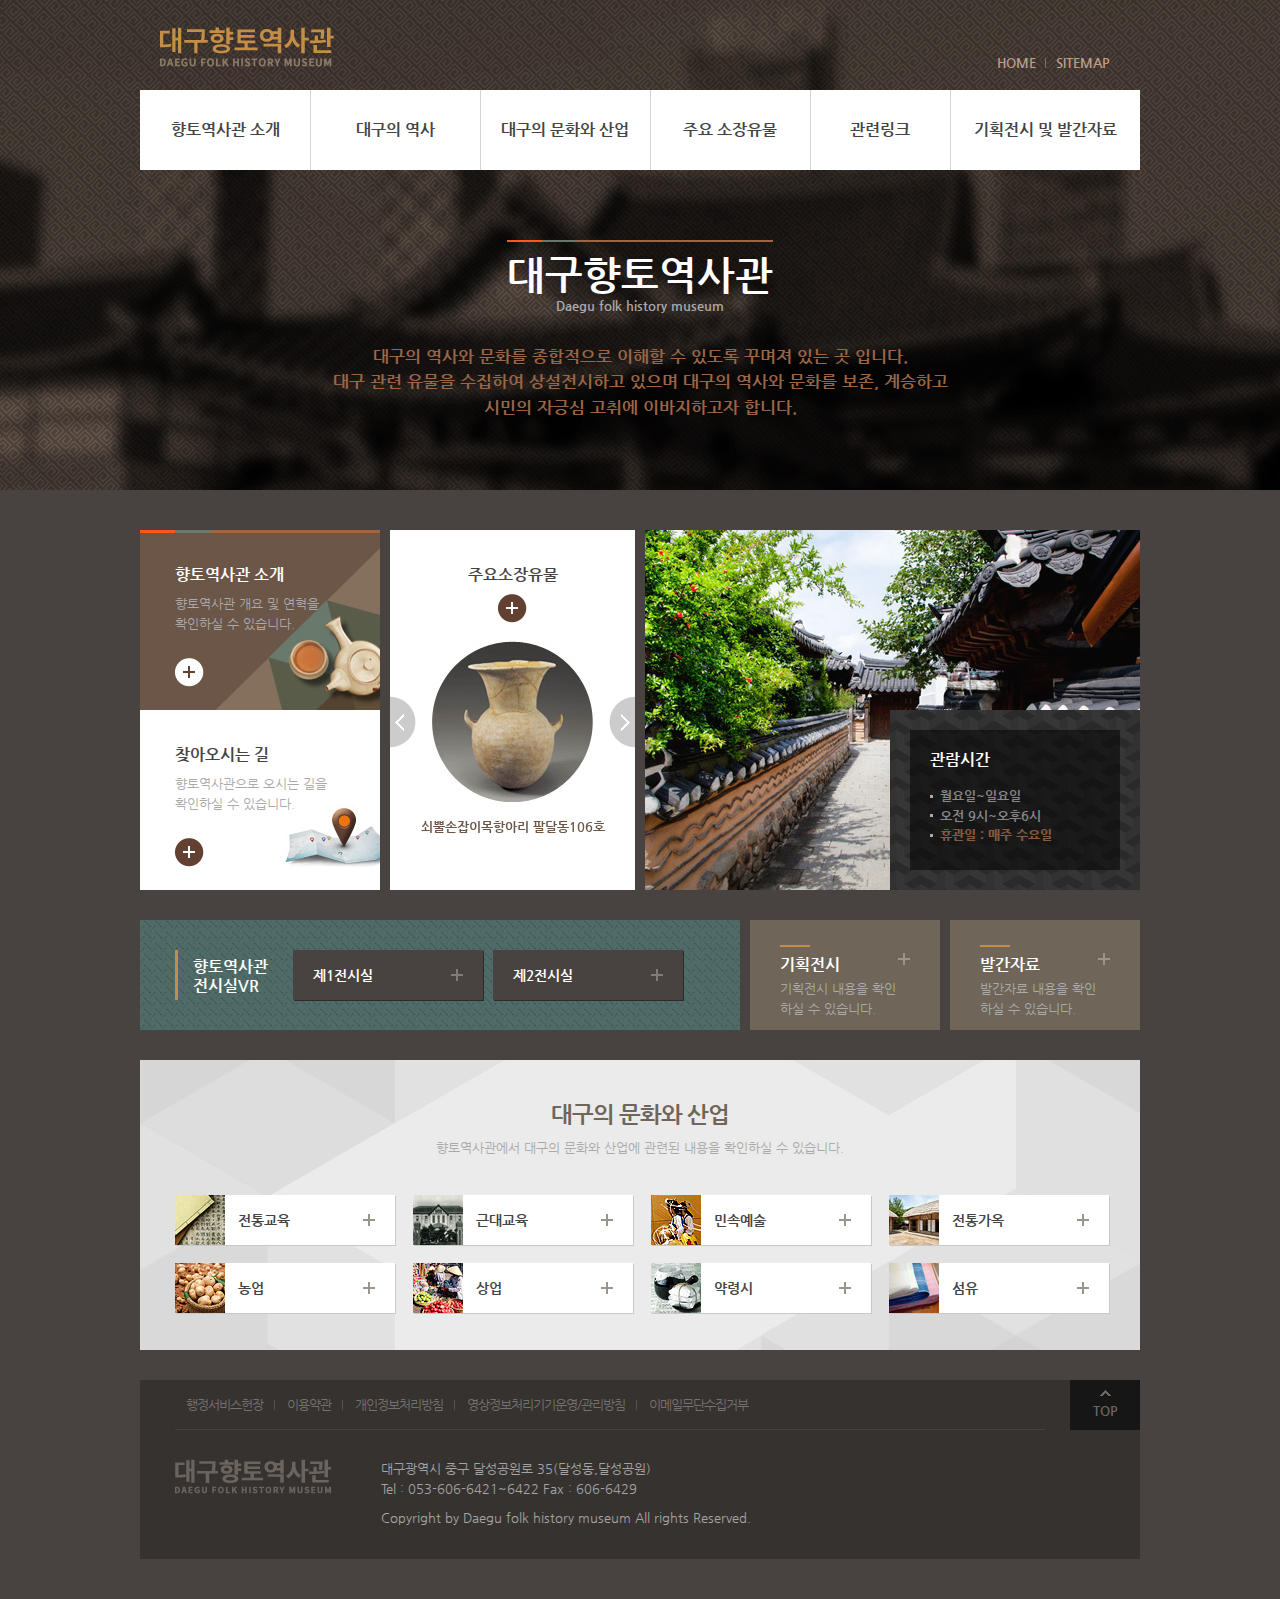
==== commit 2fd15627: "메인,서브 완료" ====
--- a/@html/pages/index.html
+++ b/@html/pages/index.html
@@ -11,6 +11,7 @@
 <script type="text/javascript" src="../js/jquery-1.12.2.min.js"></script>
 <script type="text/javascript" src="../js/jquery.bxslider.js"></script>
 <script type="text/javascript" src="../js/common.js"></script>
+<script type="text/javascript" src="../js/main.js"></script>
 <!--[if lt IE 9]>
 <script type="text/javascript" src="../js/html5.js"></script>
 <script type="text/javascript" src="../js/css3-mediaqueries.js"></script>
@@ -22,11 +23,13 @@
 	<!-- Header -->
 	<div id="accessibility"><a href="#content">본문 바로가기</a></div>
 	<div id="header">
-		<div class="logo"><a href="#"><img src="../images/header/logo.png" alt="대구향토역사관 DAEGU FOLK HISTORY MUSEUM" /></a></div>
-		<ul class="top_area">
-			<li><a href="#">HOME</a></li>
-			<li><a href="#">SITEMAP</a></li>
-		</ul>
+		<div class="header_top">
+			<div class="logo"><a href="#"><img src="../images/header/logo.png" alt="대구향토역사관 DAEGU FOLK HISTORY MUSEUM" /></a></div>
+			<ul class="nav_top">
+				<li><a href="#">HOME</a></li>
+				<li><a href="#">SITEMAP</a></li>
+			</ul>
+		</div>
 		<div class="gnb_area">
 			<ul id="gnb">
 				<li><a href="#">향토역사관 소개</a>
@@ -41,7 +44,6 @@
 				<li><a href="#">대구의 역사</a>
 					<div>
 						<ul>
-							<li><a href="#"></a></li>
 							<li><a href="">구석기/신석기시대</a></li>
 							<li><a href="">청동기시대</a></li>
 							<li><a href="">원삼국/초기철기시대</a></li>
@@ -61,7 +63,6 @@
 				<li><a href="#">대구의 문화와 산업</a>
 					<div>
 						<ul>
-							<li><a href="#"></a></li>
 							<li><a href="">전통교육</a></li>
 							<li><a href="">근대교육</a></li>
 							<li><a href="">민속예술</a></li>
@@ -116,19 +117,20 @@
 					<div class="intro_area">
 						<h2>향토역사관 소개</h2>
 						<p>향토역사관 개요 및 연혁을 확인하실 수 있습니다.</p>
-						<p class="more"><a href="#">향토역사관 소개 더보기</a></p>
+						<p class="more"><a href="#" class="sprh_main">향토역사관 소개 더보기</a></p>
 					</div>
 					<div class="map_area">
 						<h2>찾아오시는 길</h2>
 						<p>향토역사관으로 오시는 길을 확인하실 수 있습니다.</p>
-						<p class="more"><a href="#">찾아오시는 길</a></p>
+						<p class="more"><a href="#" class="sprh_main">찾아오시는 길</a></p>
 					</div>
 				</div>
 				<div class="collection_area">
 					<h2>주요소장유물</h2>
-					<p class="more"><a href="#">주요소장유물 더보기</a></p>
+					<p class="more"><a href="#" class="sprh_main">주요소장유물 더보기</a></p>
 					<div class="collectionzone">
 						<div class="lst">
+							<div><a href="#"><span class="img"><img src="../images/main/img_collection01.jpg" alt="" /></span><span class="tit">쇠뿔손잡이목항아리 팔달동106호</span></a></div>
 							<div><a href="#"><span class="img"><img src="../images/main/img_collection01.jpg" alt="" /></span><span class="tit">쇠뿔손잡이목항아리 팔달동106호</span></a></div>
 						</div>
 					</div>
@@ -156,12 +158,12 @@
 				</div>
 				<div class="exh_area">
 					<h2>기획전시</h2>
-					<p>기획전시 내용을 확인 하실 수 있습니다.</p>
+					<p class="txt">기획전시 내용을 확인 하실 수 있습니다.</p>
 					<p class="more"><a href="#">기획전시 더보기</a></p>
 				</div>
 				<div class="exh_area">
 					<h2>발간자료</h2>
-					<p>발간자료 내용을 확인 하실 수 있습니다.</p>
+					<p class="txt">발간자료 내용을 확인 하실 수 있습니다.</p>
 					<p class="more"><a href="#">발간자료 더보기</a></p>
 				</div>
 			</div>
@@ -169,14 +171,14 @@
 				<h2 class="tit">대구의 문화와 산업</h2>
 				<p class="txt">향토역사관에서 대구의 문화와 산업에 관련된 내용을 확인하실 수 있습니다.</p>
 				<ul class="lst">
-					<li><a href="#">전통교육</a></li>
-					<li><a href="#">근대교육</a></li>
-					<li><a href="#">민속예술</a></li>
-					<li><a href="#">전통가옥</a></li>
-					<li><a href="#">농업</a></li>
-					<li><a href="#">상업</a></li>
-					<li><a href="#">약령시</a></li>
-					<li><a href="#">섬유</a></li>
+					<li class="tra"><a href="#">전통교육</a></li>
+					<li class="mod"><a href="#">근대교육</a></li>
+					<li class="fol"><a href="#">민속예술</a></li>
+					<li class="hou"><a href="#">전통가옥</a></li>
+					<li class="far"><a href="#">농업</a></li>
+					<li class="bus"><a href="#">상업</a></li>
+					<li class="yag"><a href="#">약령시</a></li>
+					<li class="fib"><a href="#">섬유</a></li>
 				</ul>
 			</div>
 		</div>
@@ -195,13 +197,13 @@
 		</div>
 		<div class="inr">
 			<div class="logo"><img src="../images/footer/logo.png" alt="대구향토역사관 DAEGU FOLK HISTORY MUSEUM" /></div>
-			<div class="address">
-				<p>대구광역시 중구 달성공원로 35(달성동,달성공원)</p>
-				<p>Tel : 053-606-6421~6422 Fax : 606-6429</p>
-			</div>
-			<p class="copy">Copyright by Daegu folk history museum All rights Reserved.</p>
-		</div>
-		<div class="go_top"><a href="#top"><span>TOP</span></a></div>
+			<div class="copyright">
+				<p class="address">대구광역시 중구 달성공원로 35(달성동,달성공원)</p>
+				<p class="tel">Tel : 053-606-6421~6422 Fax : 606-6429</p>
+				<p class="copy">Copyright by Daegu folk history museum All rights Reserved.</p>
+			</div>
+		</div>
+		<div class="goto_top"><a href="#top"><span>TOP</span></a></div>
 	</div>
 	<!-- //Footer --> 
 </div>
--- a/@html/css/base.css
+++ b/@html/css/base.css
@@ -4,7 +4,7 @@
 
 /* reset */
 body,p,div,span,h1,h2,h3,h4,h5,h6,ul,ol,li,dl,dt,dd,table,th,td,form,fieldset,legend,input,textarea,button,select{margin:0; padding:0;}
-body,input,textarea,button,select{font-family:/*'Nanum Gothic',*/ '나눔고딕', '맑은 고딕', '돋움', Dotum, '굴림', Gulim, Sans-serif; color:#444;}
+body,input,textarea,button,select{font-family:'Nanum Gothic', '나눔고딕', '맑은 고딕', '돋움', Dotum, '굴림', Gulim, Sans-serif; color:#444;}
 body{font-size:0.813em;}
 h1,h2,h3,h4,h5,h6,input,textarea,button,select,table{font-size:1em;}
 img, fieldset, button{border:0;}
--- a/@html/css/layout.css
+++ b/@html/css/layout.css
@@ -2,106 +2,72 @@
 /* Layout CSS Document */
 /* 스프라이트 이미지 */
 .sprh_com,
-.header_top .lang_area button:after,
-.location_wrap .nav>li:after,
-.location_wrap .nav>li:first-child>a:after{display:inline-block; overflow:hidden; background:url(../images/common/sp_com.png) no-repeat 0 0; vertical-align:middle; text-indent:-9999em;}
-/*** Mobile ~ 639px ***/
-#wrap{min-width:320px;}
-#wrap.fixed{}
+#gnb>li>div a:before,
+.location_wrap ol>li:before,
+#footer .goto_top a:before{display:inline-block; overflow:hidden; background:url(../images/common/sp_com.png) no-repeat 0 0; vertical-align:middle; text-indent:-9999em;}
+
+#wrap{}
 /* Header */
-#header{}
-.header_top{position:relative; z-index:100; box-sizing:border-box; height:51px; background-color:#3173bb; background-image:-webkit-linear-gradient(#478edc, #3173bc 47px, #2a65ae 47px); background-image:linear-gradient(#478edc, #3173bc 47px, #2a65ae 47px);}
-.header_top .inr{height:100%;}
-/* 모바일 탑 */
-.header_top .wholeview{position:absolute; top:0; left:0;}
-.header_top .btn_open,
-.header_top .btn_srch{position:absolute; top:0; width:51px; height:51px; background:none;}
-.header_top .btn_open{left:0; border-right:1px solid #2a65ae;}
-.header_top .btn_open span,
-.header_top .btn_open:before,
-.header_top .btn_open:after{display:inline-block; position:absolute; top:50%; left:50%; overflow:hidden; width:20px; height:4px; margin-top:-2px; margin-left:-10px; background:#fff; vertical-align:top; text-indent:-9999em; transition:all 0.3s;}
-.header_top .btn_open:before,
-.header_top .btn_open:after{content:''; position:absolute; -webkit-transform-origin:50% 50%; transform-origin:50% 50%;}
-.header_top .btn_open:before{margin-top:-9px;}
-.header_top .btn_open:after{margin-top:5px;}
-.header_top .wholeview.open .btn_open span{opacity:0;}
-.header_top .wholeview.open .btn_open:before{-webkit-transform:translateY(7px) rotate(45deg); transform:translateY(7px) rotate(45deg);}
-.header_top .wholeview.open .btn_open:after{-webkit-transform:translateY(-7px) rotate(-45deg); transform:translateY(-7px) rotate(-45deg);}
-/* 전체메뉴 Toggle */
-.header_top .wholeview.open{width:100%;}
-.header_top .wholeview .wv_wrap{display:none; position:absolute; top:51px; left:0; z-index:100; box-sizing:border-box; width:100%; padding:10px; background:#eff2f7;}
-.header_top .wholeview.open .wv_wrap{display:block;}
-/* 1차 */
-#header .nav_wholeview>ul{}
-#header .nav_wholeview>ul>li{margin:0 0 10px; border:1px solid #3e83cf; background:#fff;}
-#header .nav_wholeview>ul>li a{display:block;}
-#header .nav_wholeview>ul>li>a{padding:8px 0 9px 15px; background:#3e83cf; font-weight:600; font-size:1.46em; line-height:1.2; color:#fff;}
-/* 2차 */
-#header .nav_wholeview>ul>li>div{}
-#header .nav_wholeview>ul>li>div>ul{}
-#header .nav_wholeview>ul>li>div>ul>li{border-top:1px solid #dadada;}
-#header .nav_wholeview>ul>li>div>ul>li>a{padding:11px 0 11px 15px; font-weight:600; font-size:1.15em;}
-/* 3차 */
-#header .nav_wholeview>ul>li>div>ul>li>ul{}
-#header .nav_wholeview>ul>li>div>ul>li>ul>li{border-top:1px solid #dadada;}
-#header .nav_wholeview>ul>li>div>ul>li>ul>li>a{padding:11px 0 11px 30px;}
+#header{min-width:1000px; height:200px; background:url(../images/common/bg_subvisual01.png) no-repeat 50% 0;}
+.header_top{width:1000px; height:90px; margin:0 auto;}
+.header_top:after{content:''; display:block; clear:both;}
+.header_top .logo{float:left; margin:27px 0 0 20px;}
+.header_top .nav_top{float:right; overflow:hidden; margin:50px 20px 0 0;}
+.header_top .nav_top li{float:left; position:relative; margin-left:-1px; padding-left:1px;}
+.header_top .nav_top li:before{content:''; display:inline-block; position:absolute; top:50%; left:0; width:1px; height:10px; margin-top:-5px; background:#856f61;}
+.header_top .nav_top li a{display:block; position:relative; padding:5px 10px; font-weight:bold; color:#bf9f8b;}
+/* gnb */
+.gnb_area{width:1000px; margin:0 auto;}
+#gnb{position:relative; width:1000px; height:80px; background:#fff;}
+#gnb>li{float:left; position:relative; width:170px; height:100%;}
+#gnb>li:first-child+li+li+li{width:160px;}
+#gnb>li:first-child+li+li+li+li{width:140px;}
+#gnb>li:first-child+li+li+li+li+li{width:190px;}
+#gnb>li:before{content:''; display:inline-block; position:absolute; top:0; left:0; width:1px; height:100%; background:#d4d4d4;}
+#gnb>li:first-child:before{display:none;}
+#gnb>li>a{display:block; position:relative; height:80px; font-weight:bold; font-size:1.23em; line-height:80px; text-align:center;}
+#gnb>li.on>a{color:#b4813f;}
+#gnb>li.on>a:after{content:''; display:inline-block; position:absolute; top:0; left:0; right:0; height:3px; background:#b4813f;}
+#gnb>li>div{display:none; position:absolute; top:80px; left:0; z-index:30; box-sizing:border-box; width:100%; padding:18px 11px; background:#6a5a4a;}
+#gnb>li.open>div{display:block;}
+#gnb>li>div a{display:block; position:relative; padding:3px 5px 3px 10px; color:#fff;}
+#gnb>li>div>ul>li>a:before{content:''; display:inline-block; position:absolute; top:50%; left:0; width:3px; height:3px; margin-top:-1px; background-position:-80px 0;}
+#gnb>li>div>ul>li>a:hover,
+#gnb>li>div>ul>li>a:focus{font-weight:bold; color:#ffbb61;}
 
-.header_top .btn_srch{right:0; border-left:1px solid #1e5796;}
-.header_top .btn_srch span{position:absolute; top:50%; left:50%; overflow:hidden; width:23px; height:25px; margin:-13px 0 0 -12px; background-position:-40px -100px; vertical-align:top; text-indent:-999em;}
-.header_top .util_left{display:none;}
-
-.header_top .util_right{margin:0 64px; padding:9px;}
-.header_top .login_area{overflow:hidden; border-radius:4px;}
-.header_top .login_area:after{content:''; display:block; clear:both;}
-.header_top .login_area li{float:left; width:50%;}
-.header_top .login_area li a{display:block; height:30px; margin-left:-1px; border-left:1px solid #397cc6; background-color:#fff; font-weight:600; line-height:30px; color:#2a65ae; text-align:center;}
-.header_top .login_area .sitemap{display:none;}
-
-.header_top .lang_group{position:absolute; top:51px; left:0; width:100%; height:33px; border-bottom:1px solid #ddd;}
-.header_top .lang_area{float:left; position:relative; height:33px; border-right:1px solid #ddd;}
-.header_top .lang_area button{height:100%; padding:0 25px 0 10px; background-color:#fff; font-weight:600; letter-spacing:-1px; color:#2a65ae;}
-.header_top .lang_area button:after{content:''; position:absolute; top:50%; right:10px; width:11px; height:8px; margin-top:-3px; background-position:0 -140px;}
-.header_top .lang_area .lst{display:none; position:absolute; top:33px; left:0; width:100%;}
-.header_top .sns_area{float:right;}
-.header_top .sns_area li{float:left; border-left:1px solid #ddd;}
-.header_top .sns_area li .sprh_com{width:35px; height:33px;}
-.header_top .sns_area li.blog .sprh_com{background-position:0 -50px;}
-.header_top .sns_area li.facebook .sprh_com{background-position:-50px -50px;}
-.header_top .sns_area li.youtube .sprh_com{background-position:-100px -50px;}
-
-.header_mid .logo{margin:34px 0 0; padding:10px 0 23px; text-align:center;}
-.header_mid .srch_area{display:none;}
-.gnb_wrap{display:none;}
+/* 현재위치 */
+.location_wrap{position:relative; min-width:1000px; border-bottom:1px solid #d4d4d4; background:#f2f2f2;}
+.location_wrap .inr{width:1000px; min-height:39px; margin:0 auto;}
+.location_wrap .inr:after{content:''; display:block; clear:both;}
+.location_wrap ol{float:right; margin:0 10px 0 0;}
+.location_wrap ol>li{float:left; position:relative; padding:0 10px 0 39px; line-height:39px;}
+.location_wrap ol>li.sprh_com{width:19px;background:none;}
+.location_wrap ol>li:before{content:''; position:absolute; top:0; left:0; width:20px; height:39px; background-position:-30px 0;}
+.location_wrap ol>li:first-child:before{top:50%; left:39px; width:19px; height:18px; margin-top:-9px; background-position:0 0;}
 
 /* Container */
-#container{}
-.sub_visual{display:none;}
+#container{width:1000px; margin:0 auto; padding:20px 0 90px;}
+#container:after{content:''; display:block; clear:both;}
 
-.location_wrap{position:relative; border-top:1px solid #ddd; border-bottom:1px solid #ddd;}
-.location_wrap .tit{position:absolute; top:0; left:0; padding:12px 0 0 5px; font-weight:600; font-size:1.46em; line-height:1.2; letter-spacing:-1px;}
-.location_wrap .inr{min-height:45px;}
-.location_wrap .inr:after{content:''; display:block; clear:both;}
-.location_wrap .nav{display:none;}
-.location_wrap .sns_area{float:right; margin:0 10px 0 0;}
-.location_wrap .sns_area>li{float:left; margin:5px 0 0 7px;}
-.location_wrap .sns_area>li:first-child{margin-left:0;}
-.location_wrap .sns_area>li.print{display:none;}
-.location_wrap .sns_area>li .sprh_com{width:35px; height:35px;}
-.location_wrap .sns_area>li.facebook .sprh_com{background-position:0 0;}
-.location_wrap .sns_area>li.kakaostory .sprh_com{background-position:-50px 0;}
-.location_wrap .sns_area>li.twitter .sprh_com{background-position:-100px 0;}
-.location_wrap .sns_area>li.print .sprh_com{background-position:-150px 0;}
+/* side */
+#side{float:left; width:210px;}
+#side .snb_area{border:1px solid #d4d4d4;}
+#side .snb_area .title{position:relative; margin:-1px; padding:35px 10px; background:#6c5648; font-weight:bold; font-size:2em; line-height:1.2; color:#fff; text-align:center; word-break:keep-all; word-wrap:break-word;}
+#side .snb_area .title:after{content:''; display:block; position:absolute; top:0; left:0; width:100%; height:3px; background:#9c6646;}
+#side .snb_area .title span:before{content:''; display:block; position:absolute; top:0; left:0; z-index:10; width:35px; height:3px; background:#ff5813;}
+#side .snb_area .title span:after{content:''; display:block; position:absolute; top:0; left:35px; z-index:10; width:35px; height:3px; background:#68796c;}
+#side .snb>li{border-top:1px solid #d4d4d4;}
+#side .snb a{display:block; padding:13px 18px; font-weight:bold; font-size:1.08em; line-height:1.5; word-break:keep-all; word-wrap:break-word;}
 
 /* Content */
-.cont_wrap{}
+.cont_wrap{float:right; width:750px;}
 /* Cont Head */
-.cont_head {}
+.cont_head {border-bottom:1px solid #d4d4d4;}
 /* 컨텐츠 타이틀 */
-
-/* 현재위치 */
+.cont_head .title{padding:50px 0 15px; font-size:2.27em; line-height:1.2; letter-spacing:-1px;}
 
 /* Cont Body */
-.cont_body{padding:20px; line-height:1.6;}
+.cont_body{padding:20px 0; line-height:1.6;}
 
 /* Cont Foot */
 .cont_foot{}
@@ -123,25 +89,19 @@
 .cont_rating .inp_group label{margin-left:-4px;}
 
 /* Footer */
-#footer .inr{position:relative; box-sizing:border-box; max-width:1260px; margin:0 auto; padding:30px 10px 40px;}
-#footer .logo{margin:5px 0 0;}
-#footer .footer_cen{line-height:1.5;}
-#footer .nav_f{margin:20px 0 10px;}
-#footer .nav_f:after{content:''; display:block; clear:both;}
-#footer .nav_f>li{float:left; margin:0 8px 3px 0;}
-#footer .nav_f>li>a{display:block; position:relative; padding:0 8px 0 0; letter-spacing:-1px;}
-#footer .nav_f>li>a:after{content:''; display:inline-block; position:absolute; top:5px; right:0; width:1px; height:10px; background:#ddd;}
-#footer .nav_f>li:last-child>a:after{display:none;}
-#footer .address,
-#footer .copy{font-size:0.92em;}
-#footer .copy{color:#888;}
-#footer .site_related{display:none; position:absolute; top:40px; right:10px;}
-#footer .site_related button{box-sizing:border-box; width:190px; height:31px; padding:0 0 0 10px; border:1px solid #ddd; background-color:#fff; font-weight:600; text-align:left;}
-#footer .site_related .btn_open:after,
-#footer .site_related .btn_open span:before,
-#footer .site_related .btn_open span:after{content:''; display:inline-block; position:absolute;}
-#footer .site_related .btn_open:after{top:3px; right:6px; width:23px; height:23px; border:1px solid #ddd; border-radius:50%; background:#fff;}
-#footer .site_related .btn_open span:before{z-index:10; top:50%; right:17px; width:2px; height:10px; margin-top:-5px; background:#333;}
-#footer .site_related .btn_open span:after{z-index:10; top:50%; right:13px; width:10px; height:2px; margin-top:-1px; background:#333;}
-#footer .site_related .lst{display:none; position:absolute; top:30px; left:0; right:0; overflow:auto; max-height:100px; border:1px solid #ddd; background:#fff;}
-#footer .site_related .lst li a{display:block; padding:3px 10px; line-height:1.5;}
+#footer{position:relative; min-width:1000px; background:#363230;}
+#footer .nav_f{min-width:1000px; border-bottom:1px solid #484340;}
+#footer .nav_f ul{overflow:hidden; width:1000px; margin:0 auto;}
+#footer .nav_f ul>li{float:left; position:relative; margin-left:-1px; padding-left:1px;}
+#footer .nav_f ul>li:first-child{padding-left:21px;}
+#footer .nav_f ul>li:after{content:''; display:inline-block; position:absolute; top:50%; left:0; width:1px; height:10px; margin-top:-5px; background:#53504e;}
+#footer .nav_f ul>li>a{display:block; height:49px; padding:0 12px; line-height:49px; color:#75716e; letter-spacing:-1px;}
+#footer .inr{position:relative; width:1000px; margin:0 auto;}
+#footer .inr:after{content:''; display:block; clear:both;}
+#footer .logo{float:left; margin:29px 50px 65px 35px;}
+#footer .copyright{float:left; margin:29px 0 0; line-height:1.5; color:#a4a4a4;}
+#footer .copyright .copy{margin:10px 0 0;}
+#footer .goto_top{position:absolute; top:0; left:50%; width:1000px; margin-left:-500px;}
+#footer .goto_top a{display:inline-block; position:absolute; top:0; right:0; width:70px; height:50px; background:#161616; font-weight:bold; color:#6d6864; text-align:center;}
+#footer .goto_top a:before{content:''; display:inline-block; position:absolute; top:10px; left:50%; width:11px; height:6px; margin-left:-5px; background-position:-60px 0;}
+#footer .goto_top a span{display:block; padding:23px 0 0;}--- a/@html/css/main.css
+++ b/@html/css/main.css
@@ -1,4 +1,106 @@
 @charset "utf-8";
 
 /* Main CSS Document */
+/* 스프라이트 이미지 */
+.sprh_main,
+.main_wrap .collectionzone .bx-controls a{display:inline-block; overflow:hidden; background:url(../images/main/sp_main.png) no-repeat 0 0; vertical-align:middle; text-indent:-9999em;}
+body{background:#484340 url(../images/main/bg_mainvisual.jpg) no-repeat 50% 0;}
+/* Header */
+#header{background:none;}
+/* Footer */
+#footer{width:1000px; margin:0 auto 40px;}
+#footer .nav_f{min-width:870px; width:870px; margin:0 35px;}
+#footer .nav_f ul{width:auto;}
+#footer .nav_f ul>li:first-child{padding-left:0px;}
 
+#container{padding:0;}
+/* Main */
+.main_wrap .main_top{height:290px; text-align:center;}
+.main_wrap .main_top .tit{display:inline-block; margin:40px 0 0; font-weight:bold; line-height:1.2; color:#fff;}
+.main_wrap .main_top .tit p:first-child{position:relative; padding:10px 0 0; font-size:3.08em;}
+.main_wrap .main_top .tit p:first-child:before{content:''; display:inline-block; position:absolute; top:0; left:0; width:100%; height:2px; background:#9c6646;}
+.main_wrap .main_top .tit p:first-child span:before{content:''; display:inline-block; position:absolute; top:0; left:0; width:35px; height:2px; background:#ff5813;}
+.main_wrap .main_top .tit p:first-child span:after{content:''; display:inline-block; position:absolute; top:0; left:35px; width:35px; height:2px; background:#68796c;}
+.main_wrap .main_top .tit p:first-child+p{color:#ababab;}
+.main_wrap .main_top .txt{margin:30px 0 0; font-size:1.31em; font-weight:bold; line-height:1.5; color:#9c6646;}
+
+.main_wrap .section01{margin:40px 0 0; word-break:keep-all; word-wrap:break-word;}
+.main_wrap .section01:after{content:''; display:block; clear:both;}
+.main_wrap .section01 .colgroup01{float:left; width:240px;}
+/* 향토역사관 소개 */
+.main_wrap .intro_area{height:180px; padding:0 35px; background:url(../images/main/bg_intro.jpg) no-repeat 0 0;}
+.main_wrap .section01 .colgroup01 h2{display:inline-block; margin:35px 0 10px; font-weight:bold; font-size:1.23em; color:#fff;}
+.main_wrap .section01 .colgroup01 p{line-height:1.5; color:#aaa;}
+.main_wrap .section01 .colgroup01 .more{margin:25px 0 0;}
+.main_wrap .section01 .colgroup01 .more a{width:29px; height:29px; background-position:0 0;}
+/* 찾아오시는 길 */
+.main_wrap .map_area{height:180px; padding:0 35px; background:#fff url(../images/main/bg_map.jpg) no-repeat 100% 100%;}
+.main_wrap .section01 .map_area h2{color:#484340;}
+.main_wrap .section01 .map_area .more a{background-position:-30px 0;}
+/* 주요소장유물 */
+.main_wrap .collection_area{float:left; width:245px; height:360px; margin-left:10px; background:#fff; text-align:center;}
+.main_wrap .collection_area h2{display:inline-block; margin:35px 0 10px; font-weight:bold; font-size:1.23em; color:#484340;}
+.main_wrap .collection_area .more a{width:29px; height:29px; background-position:-30px 0;}
+.main_wrap .collectionzone{position:relative; margin:18px 0 0;}
+.main_wrap .collectionzone .lst a{display:block;}
+.main_wrap .collectionzone .lst .tit{display:block; margin:15px 0 0; font-weight:bold; line-height:1.5; color:#6c5648; word-break:keep-all; word-wrap:break-word;}
+.main_wrap .collectionzone .bx-controls a{position:absolute; top:55px; width:26px; height:52px;}
+.main_wrap .collectionzone a.bx-prev{left:0; background-position:0 -30px;}
+.main_wrap .collectionzone a.bx-next{right:0; background-position:-30px -30px;}
+/* 관람시간 */
+.main_wrap .section01 .open_area{float:right; position:relative; width:495px; height:360px; background:url(../images/main/img_opentime.jpg) no-repeat 0 0;}
+.main_wrap .section01 .open_area .bx{position:absolute; bottom:0; right:0; padding:20px; background:url(../images/main/bg_opentime.jpg) repeat 0 0;}
+.main_wrap .section01 .open_area .bx .inr{min-width:170px; min-height:100px; padding:20px; background:rgba(0,0,0,.5);}
+.main_wrap .section01 .open_area h2{font-weight:bold; font-size:1.23em; line-height:1.2; color:#fff;}
+.main_wrap .section01 .open_area ul{margin:17px 0 0;}
+.main_wrap .section01 .open_area ul li{position:relative; padding:0 0 0 10px; font-weight:bold; line-height:1.5; color:#888;}
+.main_wrap .section01 .open_area ul li:before{content:''; display:inline-block; position:absolute; top:50%; left:0; width:3px; height:3px; margin:-1px 0 0; background:#ababab;}
+.main_wrap .section01 .open_area ul li strong{color:#895b3e;}
+
+.main_wrap .section02{margin:30px 0;}
+.main_wrap .section02:after{content:''; display:block; clear:both;}
+/* 향토역사관 전시실VR */
+.main_wrap .vr_area{float:left; width:600px; height:110px; background:url(../images/main/bg_vr.jpg) repeat 0 0;}
+.main_wrap .vr_area h2{float:left; position:relative; margin:30px 0 0 35px; padding:7px 0 0 18px; font-size:1.23em; line-height:1.2; color:#fff;}
+.main_wrap .vr_area h2 span{display:block;}
+.main_wrap .vr_area h2:before{content:''; display:inline-block; position:absolute; top:0; left:0; width:3px; height:50px; background:#c68e44;}
+.main_wrap .vr_area .lst{float:left; margin:30px 0 0 25px;}
+.main_wrap .vr_area .lst li{float:left; margin-right:10px;}
+.main_wrap .vr_area .lst li a{display:block; position:relative; width:170px; height:50px; padding-left:20px; box-shadow:1px 1px 0 #2f2a27; background:#484340; font-weight:bold; font-size:1.08em; line-height:50px; color:#fff;}
+.main_wrap .vr_area .lst li a:before,
+.main_wrap .vr_area .lst li a:after{content:''; display:inline-block; position:absolute; top:50%; right:20px; background:#7f7c7a;}
+.main_wrap .vr_area .lst li a:before{width:12px; height:2px; margin:-1px 0 0 0;}
+.main_wrap .vr_area .lst li a:after{width:2px; height:12px; margin:-6px 5px 0 0;}
+/* 기획전시 */
+.main_wrap .exh_area{float:left; position:relative; width:190px; height:110px; margin-left:10px; background:#6f6558;}
+.main_wrap .exh_area h2{display:inline-block; position:relative; margin:25px 0 0 30px; padding:10px 0 0; font-size:1.23em; line-height:1.2; color:#fff;}
+.main_wrap .exh_area h2:before{content:''; display:inline-block; position:absolute; top:0; left:0; width:30px; height:2px; background:#c68e44;}
+.main_wrap .exh_area .txt{margin:5px 30px 0 30px; line-height:1.5; color:#aaa;}
+.main_wrap .exh_area .more{position:absolute; top:33px; right:30px;}
+.main_wrap .exh_area .more a{display:inline-block; overflow:hidden; width:12px; height:12px; text-indent:-9999em; white-space:nowrap; vertical-align:top;}
+.main_wrap .exh_area .more a:before,
+.main_wrap .exh_area .more a:after{content:''; display:inline-block; position:absolute; top:0; right:0; background:#9a948a;}
+.main_wrap .exh_area .more a:before{width:12px; height:2px; margin:5px 0 0 0;}
+.main_wrap .exh_area .more a:after{width:2px; height:12px; margin:0 5px 0 0;}
+/* 발간자료 */
+.main_wrap .exh_area+.exh_area{float:right;}
+/* 대구의 문화와 산업 */
+.main_wrap .indus_area{height:290px; margin:0 0 30px; background:url(../images/main/bg_culture.jpg) no-repeat 0 0;}
+.main_wrap .indus_area .tit{padding:40px 0 13px; font-size:1.8em; color:#6f6558; letter-spacing:-1px; text-align:center;}
+.main_wrap .indus_area .txt{color:#aaa; text-align:center;}
+.main_wrap .indus_area .lst{margin:40px 0 0 35px;}
+.main_wrap .indus_area .lst li{float:left; position:relative; width:220px; margin:0 18px 18px 0; background:#fff; box-shadow:1px 1px 0 #c8c8c8;}
+.main_wrap .indus_area .lst li:before{content:''; display:inline-block; position:absolute; top:0; left:0; width:50px; height:50px; background:url(../images/main/sp_main.png) no-repeat 0 -100px;}
+.main_wrap .indus_area .lst li.tra:before{background-position:0 -100px;}
+.main_wrap .indus_area .lst li.mod:before{background-position:-50px -100px;}
+.main_wrap .indus_area .lst li.fol:before{background-position:-100px -100px;}
+.main_wrap .indus_area .lst li.hou:before{background-position:-150px -100px;}
+.main_wrap .indus_area .lst li.far:before{background-position:-200px -100px;}
+.main_wrap .indus_area .lst li.bus:before{background-position:-250px -100px;}
+.main_wrap .indus_area .lst li.yag:before{background-position:-300px -100px;}
+.main_wrap .indus_area .lst li.fib:before{background-position:-350px -100px;}
+.main_wrap .indus_area .lst li a{display:block; position:relative; height:50px; padding:0 0 0 63px; font-weight:bold; font-size:1.08em; line-height:50px;}
+.main_wrap .indus_area .lst li a:before,
+.main_wrap .indus_area .lst li a:after{content:''; display:inline-block; position:absolute; top:50%; right:20px; background:#9a948a;}
+.main_wrap .indus_area .lst li a:before{width:12px; height:2px; margin:-1px 0 0 0;}
+.main_wrap .indus_area .lst li a:after{width:2px; height:12px; margin:-6px 5px 0 0;}